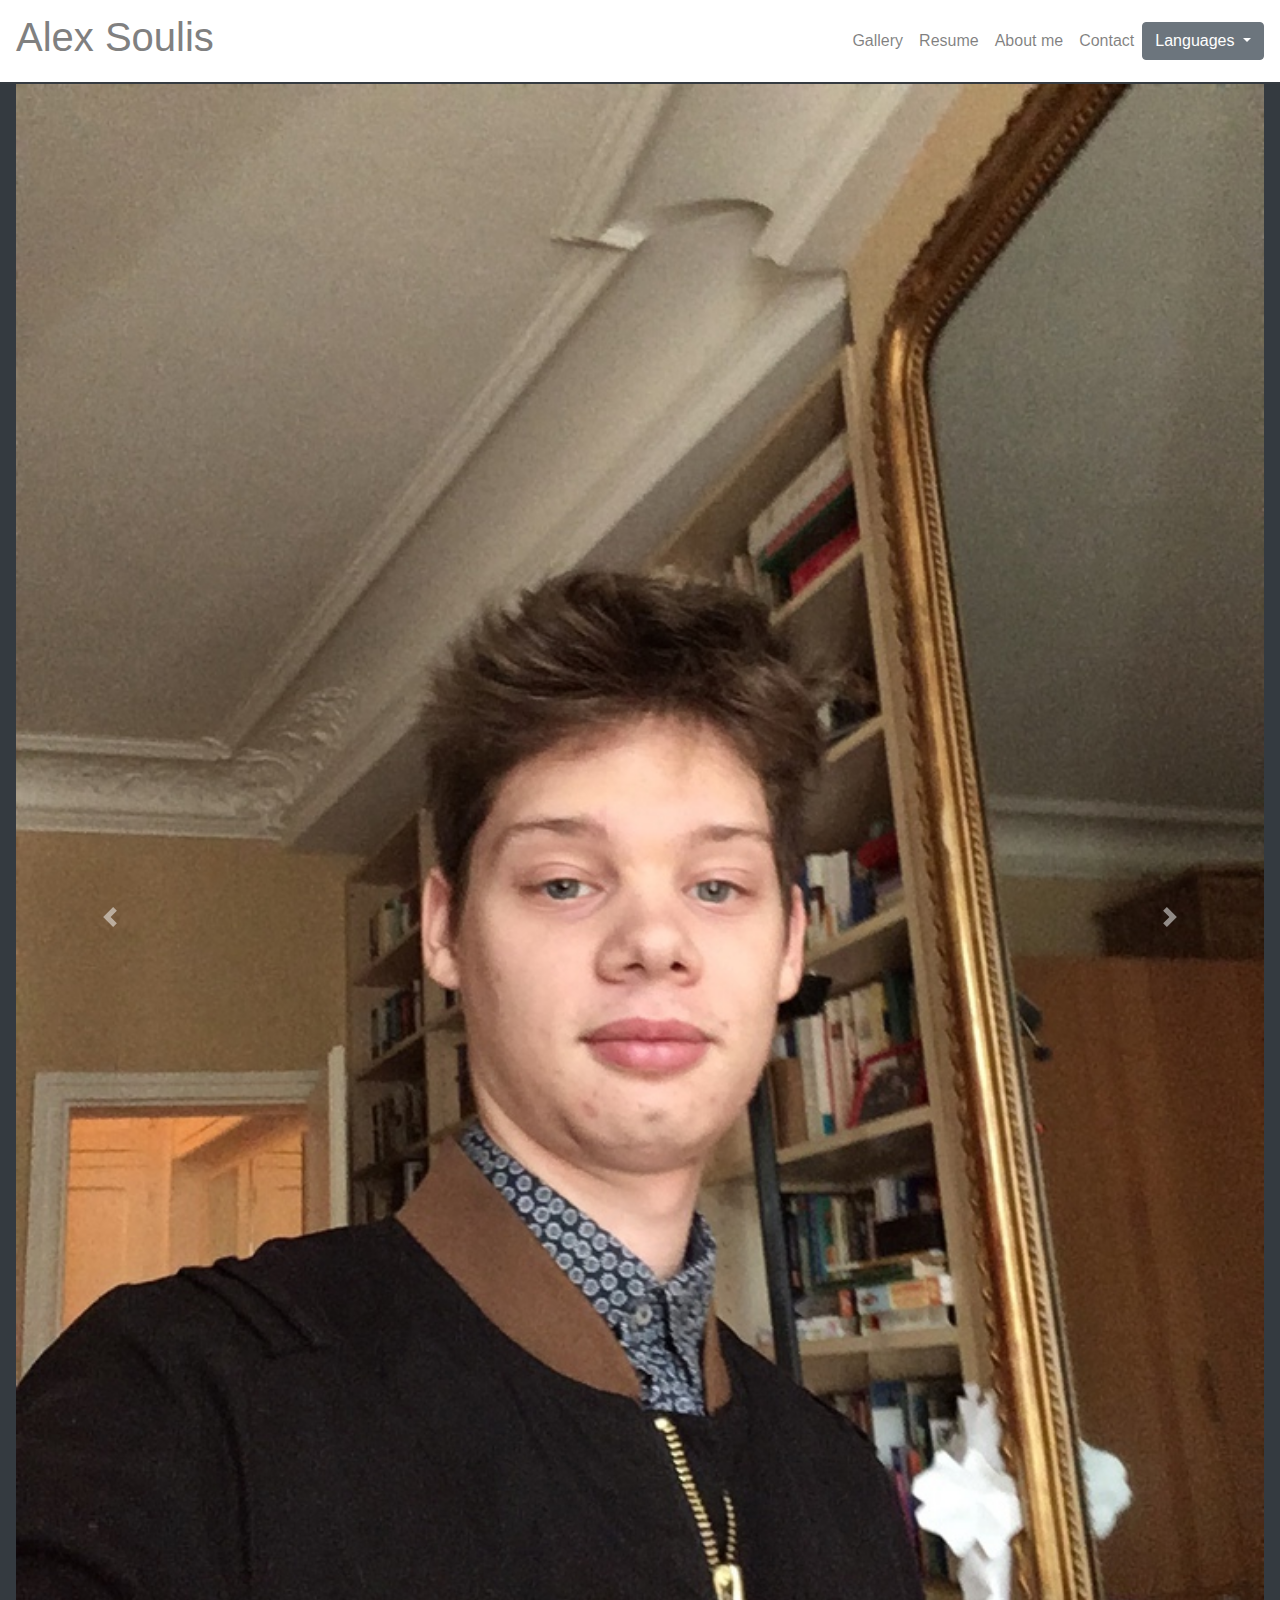
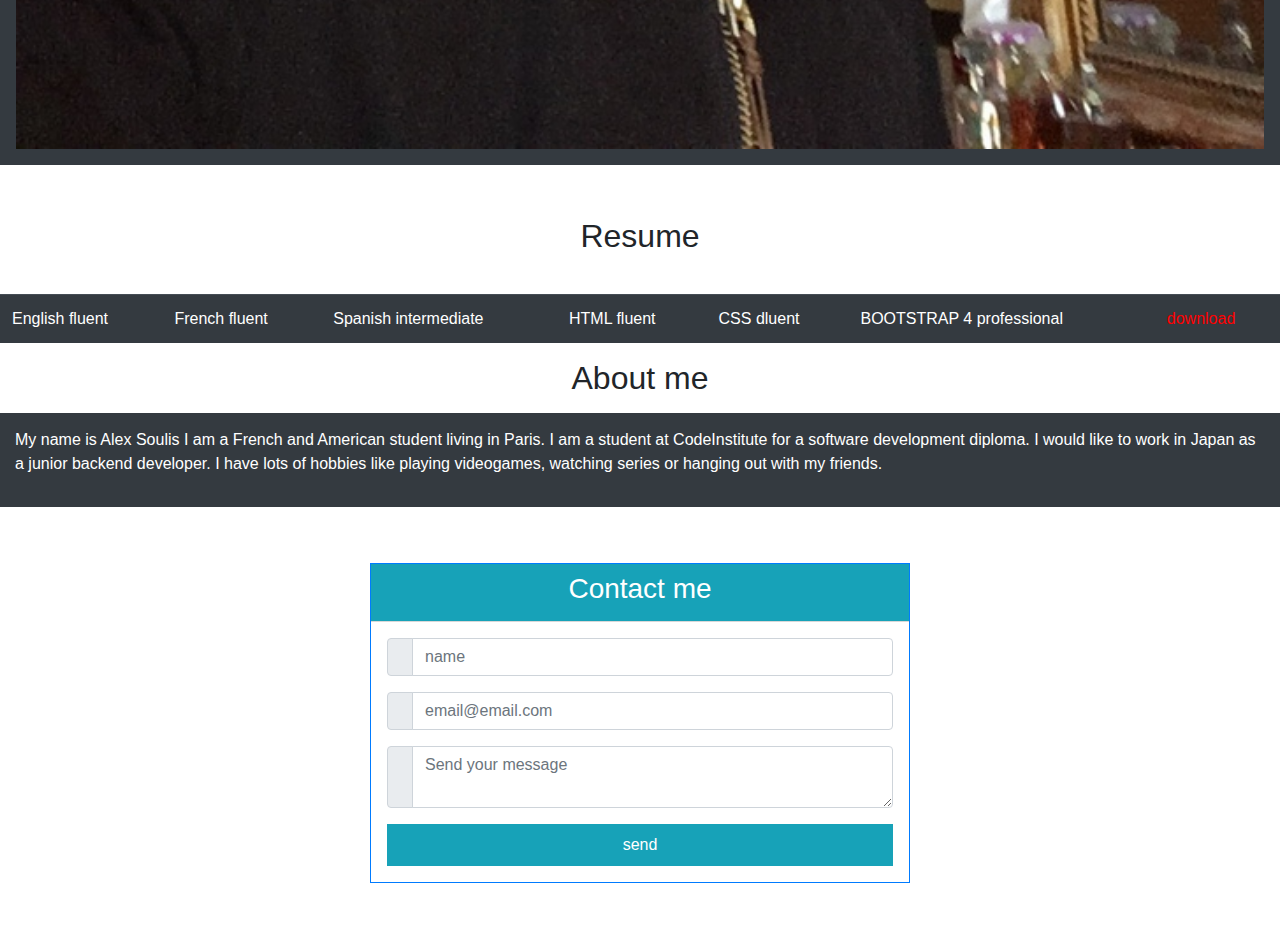
==== index.html @ 551cccaf "Add files via upload" ====
<!DOCTYPE html>
<html lang="en">
	<head>
	    <meta charset="UTF-8">
	    <meta name="viewport" content="width=device-width, initial-scale=1.0">
	    <meta http-equiv="X-UA-Compatible" content="ie=edge">
	    
	    <script src="https://code.jquery.com/jquery-2.1.3.min.js"></script>
	    <script src="https://maxcdn.bootstrapcdn.com/bootstrap/4.3.0/js/bootstrap.min.js"></script>
	    <script src="https://cdnjs.cloudflare.com/ajax/libs/popper.js/1.14.6/umd/popper.min.js"></script>
	    <script src="//maxcdn.bootstrapcdn.com/bootstrap/3.3.0/js/bootstrap.min.js"></script>
		<script src="//code.jquery.com/jquery-1.11.1.min.js"></script>
	    <link rel="stylesheet" href="https://stackpath.bootstrapcdn.com/bootstrap/4.3.1/css/bootstrap.min.css" integrity="sha384-ggOyR0iXCbMQv3Xipma34MD+dH/1fQ784/j6cY/iJTQUOhcWr7x9JvoRxT2MZw1T" crossorigin="anonymous">
	    <link rel="stylesheet" href="https://use.fontawesome.com/releases/v5.8.1/css/all.css" integrity="sha384-50oBUHEmvpQ+1lW4y57PTFmhCaXp0ML5d60M1M7uH2+nqUivzIebhndOJK28anvf" crossorigin="anonymous">
	    <link rel="stylesheet" type="text/css" href="style.css">

	    <title>Alex Soulis's Website</title>
	</head>
    <body>
    	<div class="container">
        	<nav class="navbar navbar-expand-lg navbar-light bg-white fixed-top">
            		<button class="navbar-toggler ml-auto" type="button" data-toggle="collapse" data-target="#navbarSupportedContent">
						<span class="navbar-toggler-icon my-toggler"></span>
					</button>
            	<a class="navbar-brand" href="#">
            		<h1 >Alex Soulis</h1>
            	</a>
            	<div class="collapse navbar-collapse" id="navbarSupportedContent">
               		<ul class="navbar-nav ml-auto topnav">
                  		<li class="nav-item" >
                    		<a class="nav-link" href="#gallery">
                    			Gallery
                    		</a>
                  		</li>
                  		<li class="nav-item">
                    		<a class="nav-link" href="#resume">
                    			Resume
                    		</a>
                  		</li>
                  		<li class="nav-item">
                     		<a class="nav-link" href="#aboutme">
                     			About me
                     		</a>
                  		</li>
                		<li class="nav-item">
                    		<a class="nav-link" href="#contact">
                    			Contact
                    		</a>
                  		</li>
                  	</ul>
            <div class="dropdown">
  <button class="btn btn-secondary dropdown-toggle" type="button" id="dropdownMenuButton" data-toggle="dropdown" aria-haspopup="true" aria-expanded="false">
    Languages
  </button>
  <div class="dropdown-menu" aria-labelledby="dropdownMenuButton">
    <a class="dropdown-item" href="index.html">English</a>
    <a class="dropdown-item" href="indexfr.html">French</a>
    <a class="dropdown-item" href="indexes.html">Spanish</a>
  </div>
  </div>
</nav>
</div>
<div class="p-3 mb-2 bg-dark">
<div>
	<span id="gallery"></span>
	<h2 >Gallery</h2>
	<div id="carousel" class="carousel slide" data-ride="carousel">
		<div class="carousel-inner">
	  	<div class="carousel-item active">
			<img class="d-block w-100" src="alexsou.jpg" alt="First slide">
	 	 </div>
			<div class="carousel-item">
			<img class="d-block w-100" src="computer.jpg" alt="Third slide">
			</div>
		</div>
		<a class="carousel-control-prev" href="#carousel" role="button" data-slide="prev">
			<span class="carousel-control-prev-icon" aria-hidden="true"></span>
			<span class="sr-only">Previous</span>
		</a>
		<a class="carousel-control-next" href="#carousel" role="button" data-slide="next">
			<span class="carousel-control-next-icon" aria-hidden="true"></span>
			<span class="sr-only">Next</span>
		</a>
		</div>
	</div>
	</div>
</div>
	<div>
		<span style="margin-bottom: 20px; display:block;" id="resume">&#8203;</span>
        <h2 class="center" id="resume">Resume</h2>
         <br>
         <div class="table-responsive-sm table-responsive-md">
            <table class="table table-dark">
            <tbody>
               <tr>
                  <td>English fluent</td>
                  <td>French fluent</td>
                  <td>Spanish intermediate</td>
                  <td>HTML fluent</td>
                  <td>CSS dluent</td>
                  <td>BOOTSTRAP 4 professional</td>
                  <td><a href="alexsouliscv.pdf" class="ng-button"target="_blank">download</a></td>
               </tr>
            </tbody>
         </table>
         </div>
         <h2 class="center" id="aboutme">About me</h2>
         <div class="about">
            <p>My name is Alex Soulis I am a French and American student living in Paris. I am a student at CodeInstitute for a software development diploma. I would like to work in Japan as a junior backend developer. I have lots of hobbies like playing videogames, watching series or hanging out with my friends.   </p>
         </div>
         <div class="backgroundcolor">
      <form>
         <div class="container">
         <h1 class="center" id="contact">contact</h1>
         <div class="row justify-content-center">
            <div class="col-12 col-md-8 col-lg-6 pb-5">
               <div class="card border-primary rounded-0">
                  <div class="card-header p-0">
                     <div class="bg-info text-white text-center py-2">
                        <h3><i class="fa fa-envelope"></i> Contact me</h3>
                     </div>
                  </div>
                  <div class="card-body p-3">
                     <div class="form-group">
                        <div class="input-group mb-2">
                           <div class="input-group-prepend">
                              <div class="input-group-text"><i class="fa fa-user text-info"></i></div>
                           </div>
                           <input type="text" class="form-control" id="nombre" name="name" placeholder="name" required>
                        </div>
                     </div>
                     <div class="form-group">
                        <div class="input-group mb-2">
                           <div class="input-group-prepend">
                              <div class="input-group-text"><i class="fa fa-envelope text-info"></i></div>
                           </div>
                           <input type="email" class="form-control" id="name" name="email" placeholder="email@email.com">                                            
                        </div>
                     </div>
                     <div class="form-group">
                        <div class="input-group mb-2">
                           <div class="input-group-prepend">
                              <div class="input-group-text"><i class="fa fa-comment text-info"></i></div>
                           </div>
                           <textarea class="form-control" placeholder="Send your message" required></textarea>
                        </div>
                     </div>
                     <div class="text-center">
                        <input type="submit" value="send" class="btn btn-info btn-block rounded-0 py-2">
                     </div>
                  </div>
               </div>
      </form>
   </div>
 </body>
---- style.css ----
nav {
  position: fixed;
}

a {
  color:red;
}

h1 {
  color:white;
}

h2 {
  margin: 15px 0;
}

img {
  height: 20%;
  width: 100%;
}
.center{
  text-align: center;
}

.navbar1 {
  margin-top:20%;
}

#gallery {
  margin-top:140px;
  text-align:center;
}

.about {
  background-color:rgb(52, 58, 64);
  color:white;
  padding: 15px;
}

.contenu {
  margin: 0 20%;
  width: auto;
}

.topnav a:hover {
  border-bottom: 3px solid red;
}

.navbar-brand > h1 {
  color: grey;
}

  .contenu {
    margin: 0 20px;
  }

#aboutme:target {
    padding-top: 90px;
    margin-top: -90px;
}
.contact{
  width:50%;
}
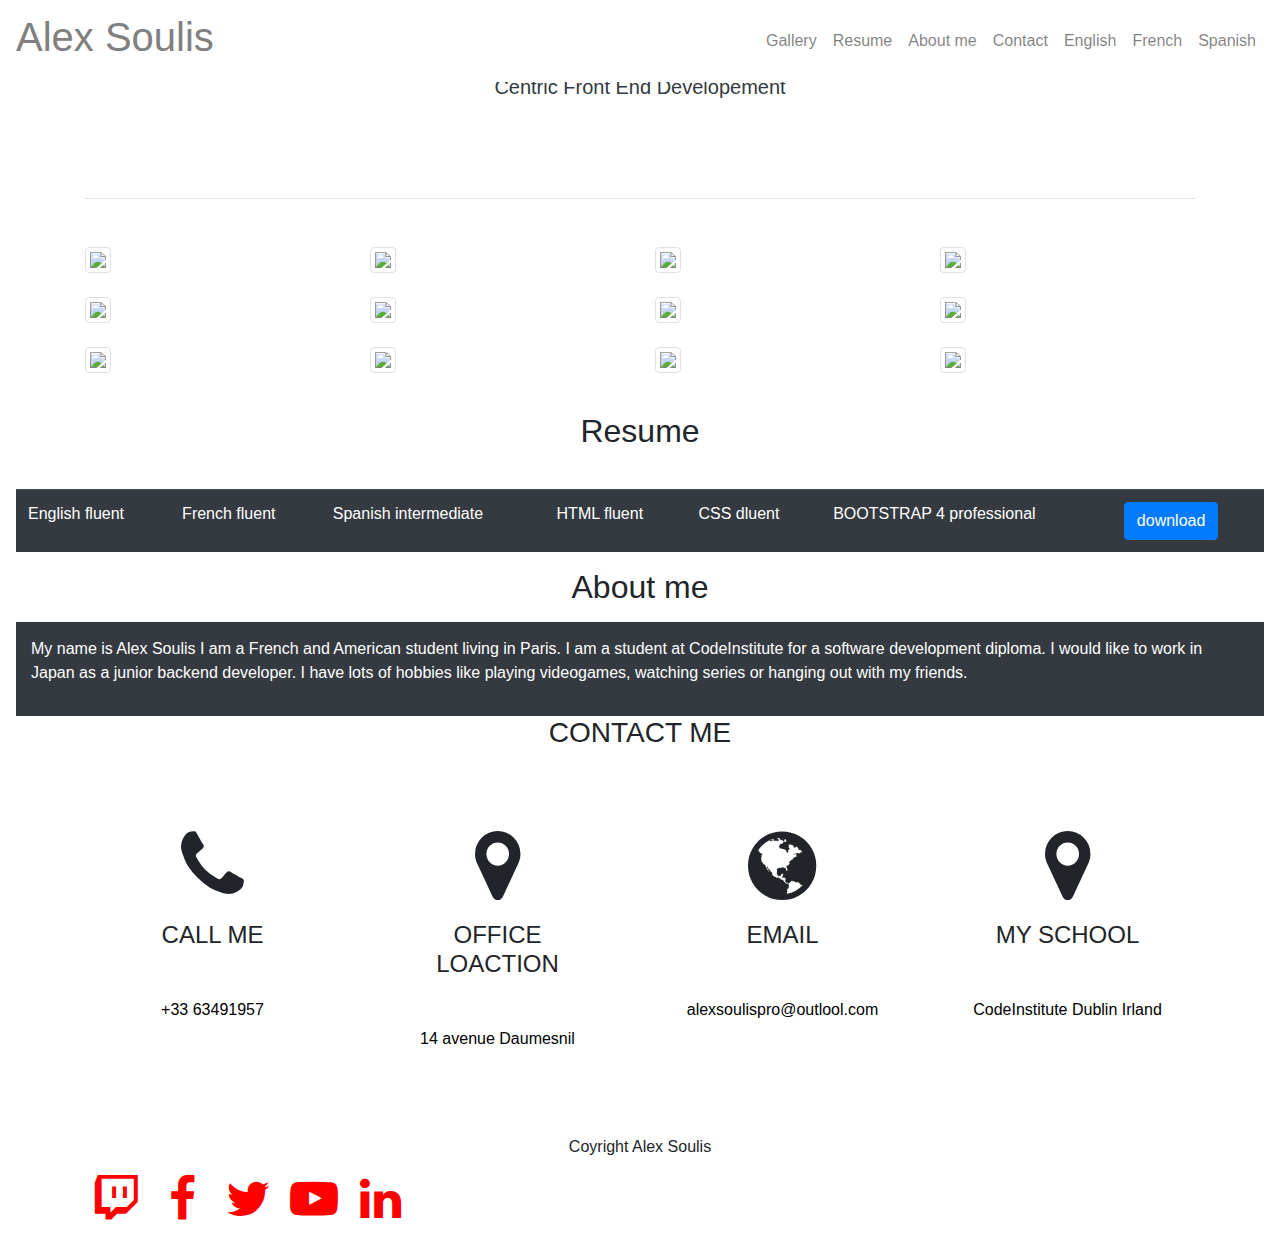
==== commit 2f225a12: "Add files via upload" ====
--- a/index.html
+++ b/index.html
@@ -4,16 +4,18 @@
 	    <meta charset="UTF-8">
 	    <meta name="viewport" content="width=device-width, initial-scale=1.0">
 	    <meta http-equiv="X-UA-Compatible" content="ie=edge">
-	    
+	     <script src="https://code.jquery.com/jquery-3.2.1.slim.min.js" integrity="sha384-KJ3o2DKtIkvYIK3UENzmM7KCkRr/rE9/Qpg6aAZGJwFDMVNA/GpGFF93hXpG5KkN" crossorigin="anonymous"></script>
+       <script src="https://cdnjs.cloudflare.com/ajax/libs/popper.js/1.11.0/umd/popper.min.js" integrity="sha384-b/U6ypiBEHpOf/4+1nzFpr53nxSS+GLCkfwBdFNTxtclqqenISfwAzpKaMNFNmj4" crossorigin="anonymous"></script>
+       <script src="https://maxcdn.bootstrapcdn.com/bootstrap/4.0.0-beta/js/bootstrap.min.js" integrity="sha384-h0AbiXch4ZDo7tp9hKZ4TsHbi047NrKGLO3SEJAg45jXxnGIfYzk4Si90RDIqNm1" crossorigin="anonymous"></script>
 	    <script src="https://code.jquery.com/jquery-2.1.3.min.js"></script>
 	    <script src="https://maxcdn.bootstrapcdn.com/bootstrap/4.3.0/js/bootstrap.min.js"></script>
 	    <script src="https://cdnjs.cloudflare.com/ajax/libs/popper.js/1.14.6/umd/popper.min.js"></script>
 	    <script src="//maxcdn.bootstrapcdn.com/bootstrap/3.3.0/js/bootstrap.min.js"></script>
-		<script src="//code.jquery.com/jquery-1.11.1.min.js"></script>
+		 <script src="//code.jquery.com/jquery-1.11.1.min.js"></script>
 	    <link rel="stylesheet" href="https://stackpath.bootstrapcdn.com/bootstrap/4.3.1/css/bootstrap.min.css" integrity="sha384-ggOyR0iXCbMQv3Xipma34MD+dH/1fQ784/j6cY/iJTQUOhcWr7x9JvoRxT2MZw1T" crossorigin="anonymous">
 	    <link rel="stylesheet" href="https://use.fontawesome.com/releases/v5.8.1/css/all.css" integrity="sha384-50oBUHEmvpQ+1lW4y57PTFmhCaXp0ML5d60M1M7uH2+nqUivzIebhndOJK28anvf" crossorigin="anonymous">
 	    <link rel="stylesheet" type="text/css" href="style.css">
-
+       <link href="//maxcdn.bootstrapcdn.com/font-awesome/4.2.0/css/font-awesome.min.css" rel="stylesheet">
 	    <title>Alex Soulis's Website</title>
 	</head>
     <body>
@@ -27,10 +29,10 @@
             	</a>
             	<div class="collapse navbar-collapse" id="navbarSupportedContent">
                		<ul class="navbar-nav ml-auto topnav">
-                  		<li class="nav-item" >
-                    		<a class="nav-link" href="#gallery">
-                    			Gallery
-                    		</a>
+                  		<li class="nav-item">
+                     		<a class="nav-link" href="#gallery">
+                     			Gallery
+                     		</a>
                   		</li>
                   		<li class="nav-item">
                     		<a class="nav-link" href="#resume">
@@ -47,46 +49,114 @@
                     			Contact
                     		</a>
                   		</li>
-                  	</ul>
-            <div class="dropdown">
-  <button class="btn btn-secondary dropdown-toggle" type="button" id="dropdownMenuButton" data-toggle="dropdown" aria-haspopup="true" aria-expanded="false">
-    Languages
-  </button>
-  <div class="dropdown-menu" aria-labelledby="dropdownMenuButton">
-    <a class="dropdown-item" href="index.html">English</a>
-    <a class="dropdown-item" href="indexfr.html">French</a>
-    <a class="dropdown-item" href="indexes.html">Spanish</a>
+                  		<li class="nav-item">
+                    		<a class="nav-link" href="index.html">
+                    			English
+                    		</a>
+                  		</li>
+                  		<li class="nav-item">
+                    		<a class="nav-link" href="indexfr.html">
+                    			French
+                    		</a>
+                  		</li>
+                  		<li class="nav-item">
+                    		<a class="nav-link" href="indexes.html">
+                    			Spanish
+                    		</a>
+                  		</li>
+               		</ul>
+                    
+   </div>
+   </nav>
+   </div>
+<div class="p-3 mb-2">
+
+	<div class="page">
+	  <div class="container h-100">
+    <div class="row h-100 align-items-center">
+      <div class="col-12 text-center">
+        <h1 class="text-dark">Alex Soulis Porfolio Website</h1>
+        <p class="lead text-dark">Centric Front End Developement </p>
+      </div>
+    </div>
   </div>
   </div>
-</nav>
+  
+  <span id="gallery"></span>
+  <div class="container">
+    
+  <h1 class="font-weight-light text-center text-lg-left mt-4 mb-0" id="#gallery">Gallery</h1>
+
+  <hr class="mt-2 mb-5">
+
+  <div class="row text-center text-lg-left">
+
+    <div class="col-lg-3 col-md-4 col-6">
+      <a href="#gallery" class="d-block mb-4 h-100">
+            <img class="img-fluid img-thumbnail" src="https://source.unsplash.com/pWkk7iiCoDM/400x300">
+          </a>
+    </div>
+    <div class="col-lg-3 col-md-4 col-6">
+      <a href="#gallery" class="d-block mb-4 h-100">
+            <img class="img-fluid img-thumbnail" src="https://source.unsplash.com/aob0ukAYfuI/400x300">
+          </a>
+    </div>
+    <div class="col-lg-3 col-md-4 col-6">
+      <a href="#gallery" class="d-block mb-4 h-100">
+            <img class="img-fluid img-thumbnail" src="https://source.unsplash.com/EUfxH-pze7s/400x300" >
+          </a>
+    </div>
+    <div class="col-lg-3 col-md-4 col-6">
+      <a href="#gallery" class="d-block mb-4 h-100">
+            <img class="img-fluid img-thumbnail" src="https://source.unsplash.com/M185_qYH8vg/400x300">
+          </a>
+    </div>
+    <div class="col-lg-3 col-md-4 col-6">
+      <a href="#gallery" class="d-block mb-4 h-100">
+            <img class="img-fluid img-thumbnail" src="https://source.unsplash.com/sesveuG_rNo/400x300" >
+          </a>
+    </div>
+    <div class="col-lg-3 col-md-4 col-6">
+      <a href="#gallery" class="d-block mb-4 h-100">
+            <img class="img-fluid img-thumbnail" src="https://source.unsplash.com/AvhMzHwiE_0/400x300" >
+          </a>
+    </div>
+    <div class="col-lg-3 col-md-4 col-6">
+      <a href="#gallery" class="d-block mb-4 h-100">
+            <img class="img-fluid img-thumbnail" src="https://source.unsplash.com/2gYsZUmockw/400x300">
+          </a>
+    </div>
+    <div class="col-lg-3 col-md-4 col-6">
+      <a href="#gallery" class="d-block mb-4 h-100">
+            <img class="img-fluid img-thumbnail" src="https://source.unsplash.com/EMSDtjVHdQ8/400x300" >
+          </a>
+    </div>
+    <div class="col-lg-3 col-md-4 col-6">
+      <a href="#gallery" class="d-block mb-4 h-100">
+            <img class="img-fluid img-thumbnail" src="https://source.unsplash.com/8mUEy0ABdNE/400x300" >
+          </a>
+    </div>
+    <div class="col-lg-3 col-md-4 col-6">
+      <a href="#gallery" class="d-block mb-4 h-100">
+            <img class="img-fluid img-thumbnail" src="https://source.unsplash.com/G9Rfc1qccH4/400x300" >
+          </a>
+    </div>
+    <div class="col-lg-3 col-md-4 col-6">
+      <a href="#gallery" class="d-block mb-4 h-100">
+            <img class="img-fluid img-thumbnail" src="https://source.unsplash.com/aJeH0KcFkuc/400x300" >
+          </a>
+    </div>
+    <div class="col-lg-3 col-md-4 col-6">
+      <a href="#gallery" class="d-block mb-4 h-100">
+            <img class="img-fluid img-thumbnail" src="https://source.unsplash.com/p2TQ-3Bh3Oo/400x300" >
+          </a>
+    </div>
+  </div>
+
 </div>
-<div class="p-3 mb-2 bg-dark">
-<div>
-	<span id="gallery"></span>
-	<h2 >Gallery</h2>
-	<div id="carousel" class="carousel slide" data-ride="carousel">
-		<div class="carousel-inner">
-	  	<div class="carousel-item active">
-			<img class="d-block w-100" src="alexsou.jpg" alt="First slide">
-	 	 </div>
-			<div class="carousel-item">
-			<img class="d-block w-100" src="computer.jpg" alt="Third slide">
-			</div>
-		</div>
-		<a class="carousel-control-prev" href="#carousel" role="button" data-slide="prev">
-			<span class="carousel-control-prev-icon" aria-hidden="true"></span>
-			<span class="sr-only">Previous</span>
-		</a>
-		<a class="carousel-control-next" href="#carousel" role="button" data-slide="next">
-			<span class="carousel-control-next-icon" aria-hidden="true"></span>
-			<span class="sr-only">Next</span>
-		</a>
-		</div>
-	</div>
-	</div>
-</div>
-	<div>
-		<span style="margin-bottom: 20px; display:block;" id="resume">&#8203;</span>
+  <div class="bc">
+ 
+  
         <h2 class="center" id="resume">Resume</h2>
          <br>
          <div class="table-responsive-sm table-responsive-md">
@@ -99,7 +169,7 @@
                   <td>HTML fluent</td>
                   <td>CSS dluent</td>
                   <td>BOOTSTRAP 4 professional</td>
-                  <td><a href="alexsouliscv.pdf" class="ng-button"target="_blank">download</a></td>
+                  <td><a class="btn btn-primary" href="alexsouliscv.pdf" role="button">download</a></td>
                </tr>
             </tbody>
          </table>
@@ -108,48 +178,67 @@
          <div class="about">
             <p>My name is Alex Soulis I am a French and American student living in Paris. I am a student at CodeInstitute for a software development diploma. I would like to work in Japan as a junior backend developer. I have lots of hobbies like playing videogames, watching series or hanging out with my friends.   </p>
          </div>
-         <div class="backgroundcolor">
-      <form>
-         <div class="container">
-         <h1 class="center" id="contact">contact</h1>
-         <div class="row justify-content-center">
-            <div class="col-12 col-md-8 col-lg-6 pb-5">
-               <div class="card border-primary rounded-0">
-                  <div class="card-header p-0">
-                     <div class="bg-info text-white text-center py-2">
-                        <h3><i class="fa fa-envelope"></i> Contact me</h3>
-                     </div>
-                  </div>
-                  <div class="card-body p-3">
-                     <div class="form-group">
-                        <div class="input-group mb-2">
-                           <div class="input-group-prepend">
-                              <div class="input-group-text"><i class="fa fa-user text-info"></i></div>
-                           </div>
-                           <input type="text" class="form-control" id="nombre" name="name" placeholder="name" required>
-                        </div>
-                     </div>
-                     <div class="form-group">
-                        <div class="input-group mb-2">
-                           <div class="input-group-prepend">
-                              <div class="input-group-text"><i class="fa fa-envelope text-info"></i></div>
-                           </div>
-                           <input type="email" class="form-control" id="name" name="email" placeholder="email@email.com">                                            
-                        </div>
-                     </div>
-                     <div class="form-group">
-                        <div class="input-group mb-2">
-                           <div class="input-group-prepend">
-                              <div class="input-group-text"><i class="fa fa-comment text-info"></i></div>
-                           </div>
-                           <textarea class="form-control" placeholder="Send your message" required></textarea>
-                        </div>
-                     </div>
-                     <div class="text-center">
-                        <input type="submit" value="send" class="btn btn-info btn-block rounded-0 py-2">
-                     </div>
-                  </div>
-               </div>
-      </form>
+         
+          <section id="contact">
+       <div class="container">
+           <h3 class="text-center text-uppercase">contact me</h3>
+           <div class="row">
+             <div class="col-sm-12 col-md-6 col-lg-3 my-5">
+               <div class="card border-0">
+                  <div class="card-body text-center">
+                    <i class="fa fa-phone fa-5x mb-3" aria-hidden="true"></i>
+                    <h4 class="text-uppercase mb-5">call me</h4>
+                    <p style="color:black;">+33 63491957</p>
+                  </div>
+                </div>
+             </div>
+             <div class="col-sm-12 col-md-6 col-lg-3 my-5">
+               <div class="card border-0">
+                  <div class="card-body text-center">
+                    <i class="fa fa-map-marker fa-5x mb-3" aria-hidden="true"></i>
+                    <h4 class="text-uppercase mb-5">office loaction</h4>
+                   <address style="color:black;">14 avenue Daumesnil</address>
+                  </div>
+                </div>
+             </div>
+             <div class="col-sm-12 col-md-6 col-lg-3 my-5">
+               <div class="card border-0">
+                  <div class="card-body text-center">
+                    <i class="fa fa-globe fa-5x mb-3" aria-hidden="true"></i>
+                    <h4 class="text-uppercase mb-5">email</h4>
+                    <p style="color:black;">alexsoulispro@outlool.com</p>
+                  </div>
+                </div>
+             </div>
+             <div class="col-sm-12 col-md-6 col-lg-3 my-5">
+               <div class="card border-0">
+                  <div class="card-body text-center">
+                    <i class="fa fa-map-marker fa-5x mb-3" aria-hidden="true"></i>
+                    <h4 class="text-uppercase mb-5">MY School</h4>
+                   <address style="color:black;">CodeInstitute Dublin Irland</address>
+                  </div>
+                </div>
+             </div>
+           </div>
+       </div>
+    </section>
+         
+         
+         
+         
+
+   <div class="footer">
+      <div class="container">
+              <p style="text-align:center">Coyright Alex Soulis</p>
+              <a href='www.facebook.com'><i class="fa fa-twitch fa-3x fa-fw"></i></a>
+              <a href='www.facebook.com'><i class="fa fa-facebook fa-3x fa-fw"></i></a>
+              <a href='www.twitter.com'><i class="fa fa-twitter fa-3x fa-fw"></i></a>
+              <a href='www.youtube.com'><i class="fa fa-youtube-play fa-3x fa-fw"></i></a>
+              <a href='www.linkdin.com'><i class="fa fa-linkedin fa-3x fa-fw"></i></a>
+            
+      </div>
+   
+   
+   
    </div>
  </body>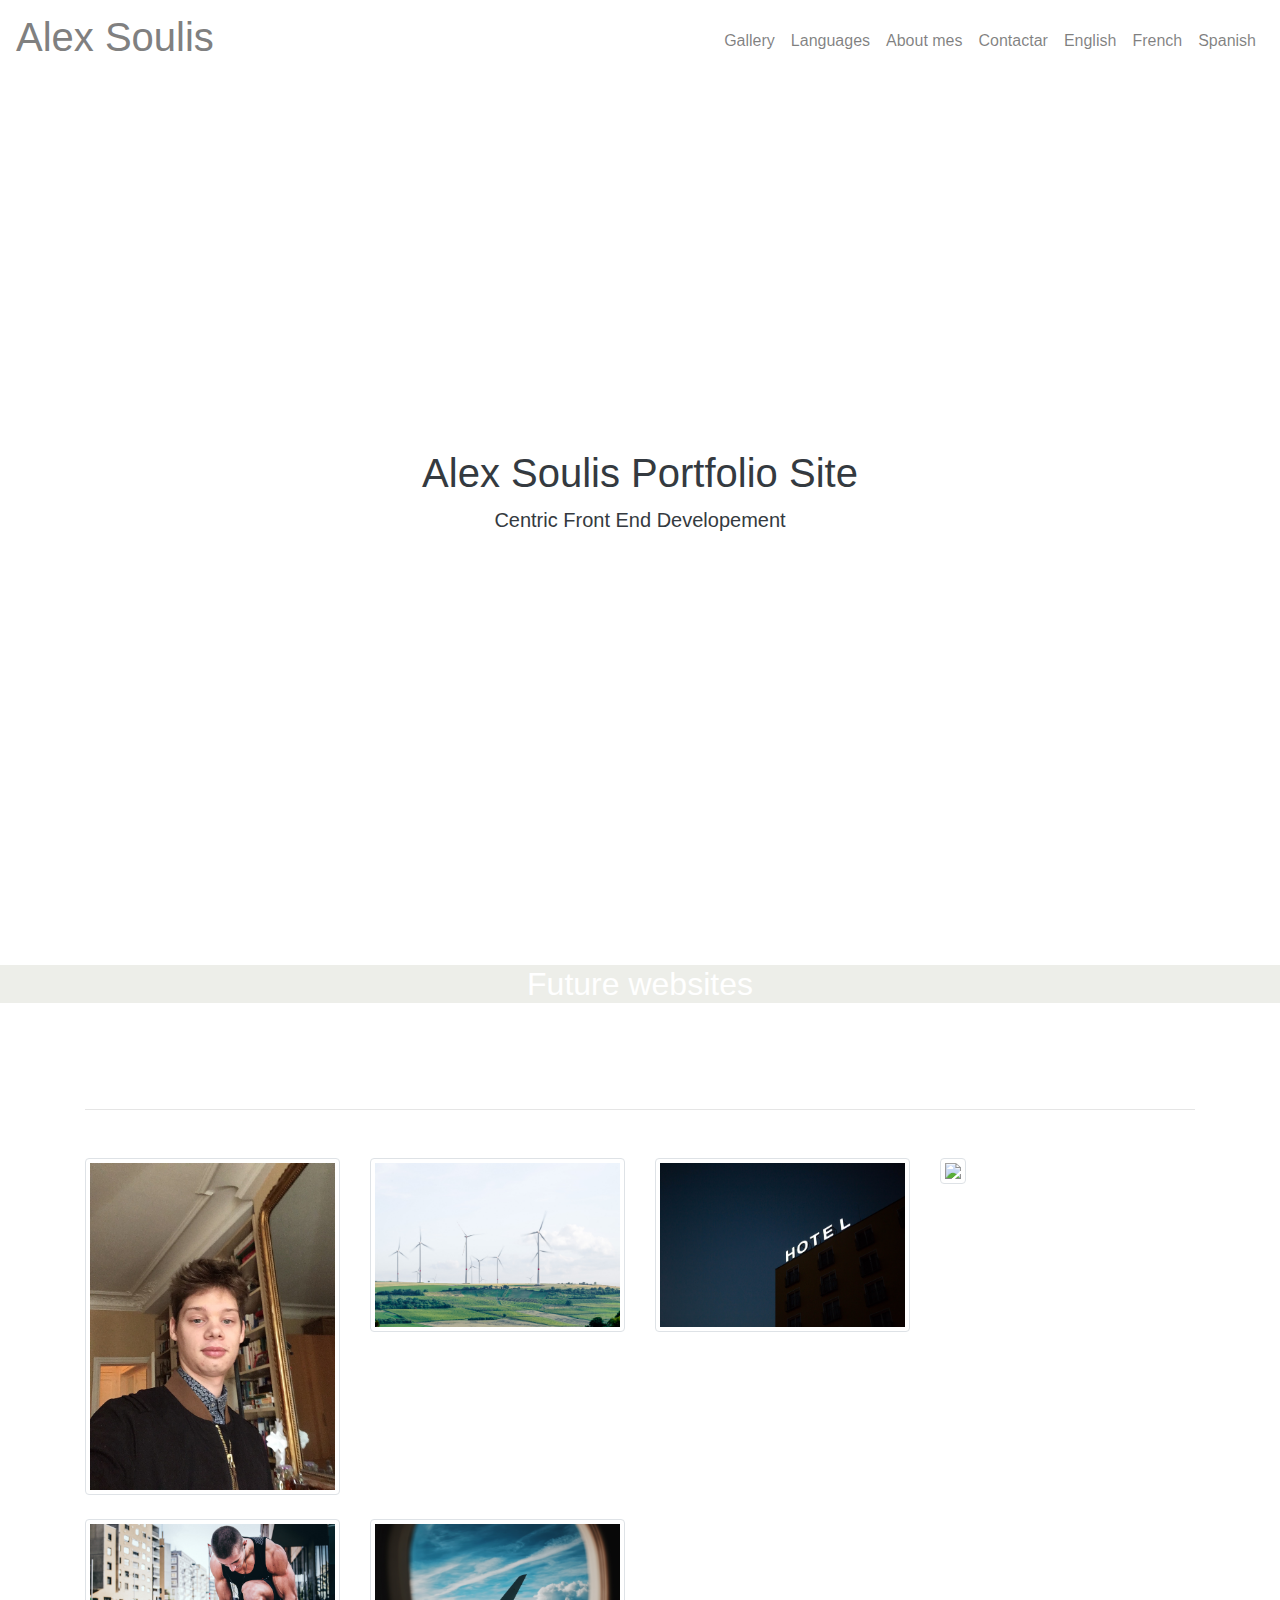
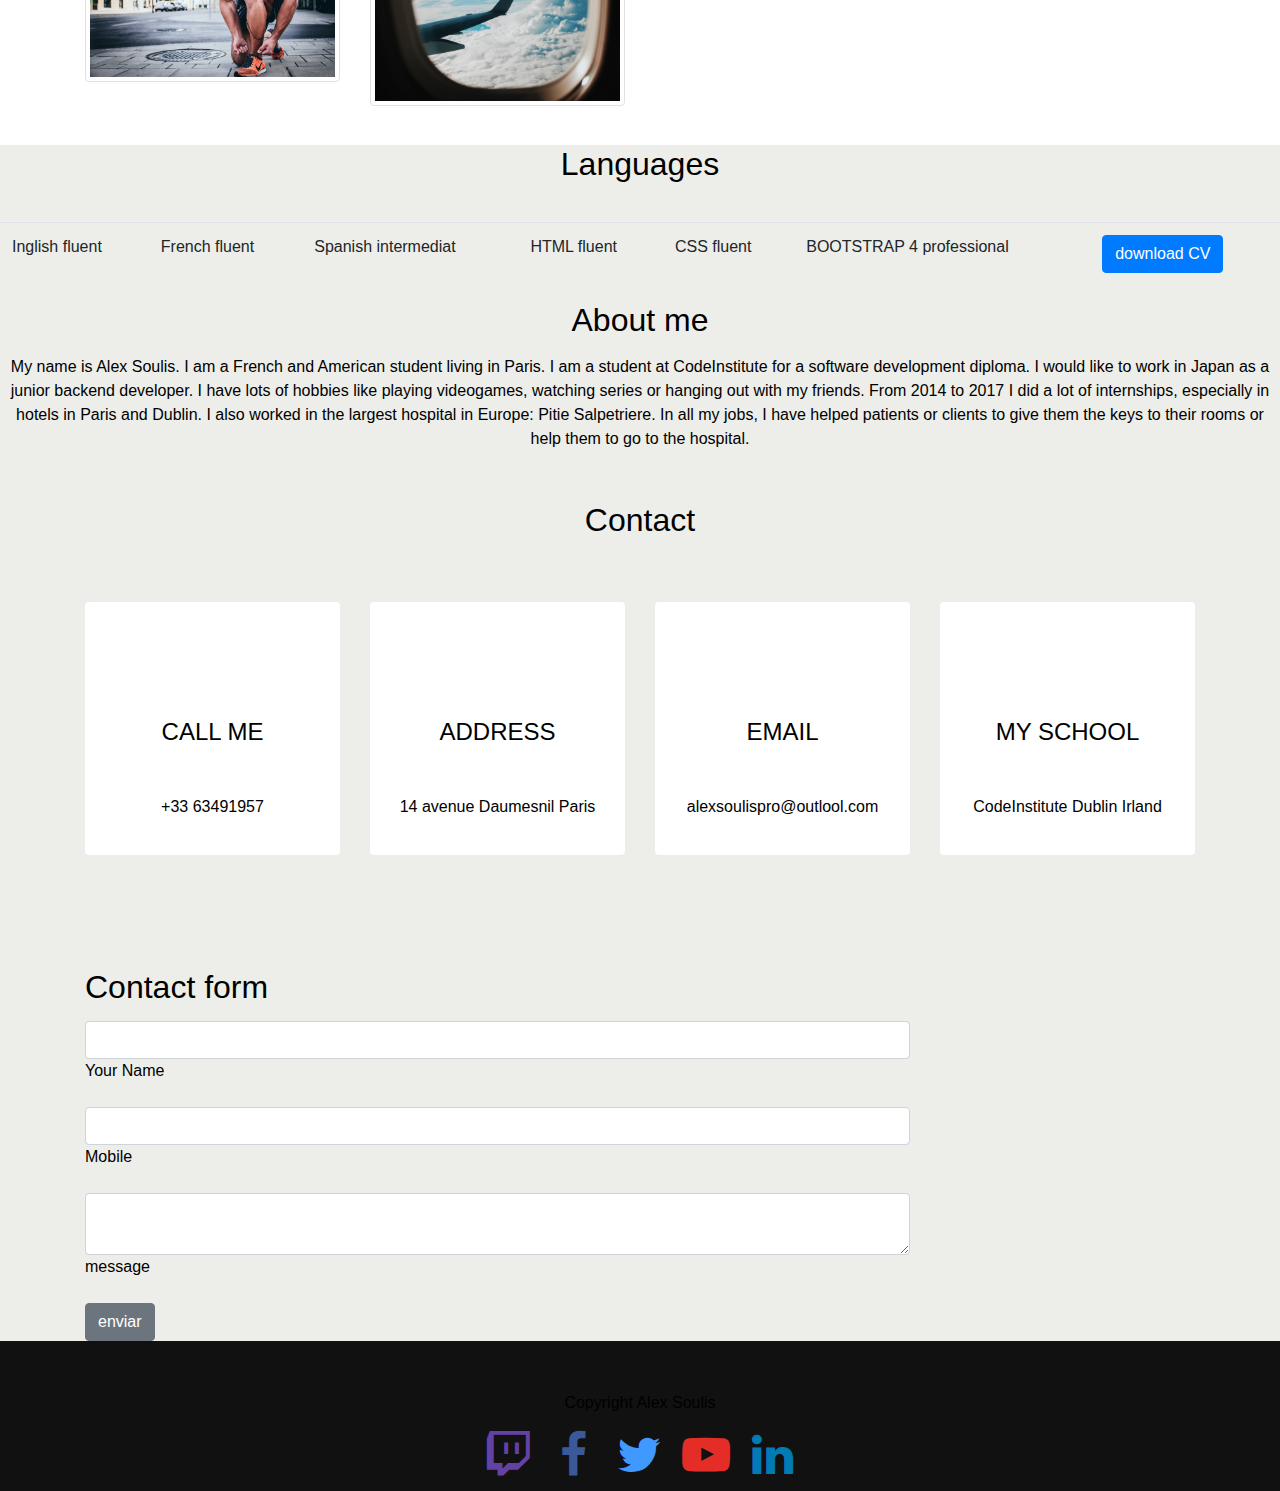
==== commit dfe27154: "commit" ====
--- a/index.html
+++ b/index.html
@@ -1,17 +1,12 @@
 <!DOCTYPE html>
-<html lang="en">
-	<head>
+<html lang="es">
 	    <meta charset="UTF-8">
 	    <meta name="viewport" content="width=device-width, initial-scale=1.0">
 	    <meta http-equiv="X-UA-Compatible" content="ie=edge">
 	     <script src="https://code.jquery.com/jquery-3.2.1.slim.min.js" integrity="sha384-KJ3o2DKtIkvYIK3UENzmM7KCkRr/rE9/Qpg6aAZGJwFDMVNA/GpGFF93hXpG5KkN" crossorigin="anonymous"></script>
-       <script src="https://cdnjs.cloudflare.com/ajax/libs/popper.js/1.11.0/umd/popper.min.js" integrity="sha384-b/U6ypiBEHpOf/4+1nzFpr53nxSS+GLCkfwBdFNTxtclqqenISfwAzpKaMNFNmj4" crossorigin="anonymous"></script>
-       <script src="https://maxcdn.bootstrapcdn.com/bootstrap/4.0.0-beta/js/bootstrap.min.js" integrity="sha384-h0AbiXch4ZDo7tp9hKZ4TsHbi047NrKGLO3SEJAg45jXxnGIfYzk4Si90RDIqNm1" crossorigin="anonymous"></script>
-	    <script src="https://code.jquery.com/jquery-2.1.3.min.js"></script>
+           <script src="https://maxcdn.bootstrapcdn.com/bootstrap/4.0.0-beta/js/bootstrap.min.js" integrity="sha384-h0AbiXch4ZDo7tp9hKZ4TsHbi047NrKGLO3SEJAg45jXxnGIfYzk4Si90RDIqNm1" crossorigin="anonymous"></script>
 	    <script src="https://maxcdn.bootstrapcdn.com/bootstrap/4.3.0/js/bootstrap.min.js"></script>
-	    <script src="https://cdnjs.cloudflare.com/ajax/libs/popper.js/1.14.6/umd/popper.min.js"></script>
 	    <script src="//maxcdn.bootstrapcdn.com/bootstrap/3.3.0/js/bootstrap.min.js"></script>
-		 <script src="//code.jquery.com/jquery-1.11.1.min.js"></script>
 	    <link rel="stylesheet" href="https://stackpath.bootstrapcdn.com/bootstrap/4.3.1/css/bootstrap.min.css" integrity="sha384-ggOyR0iXCbMQv3Xipma34MD+dH/1fQ784/j6cY/iJTQUOhcWr7x9JvoRxT2MZw1T" crossorigin="anonymous">
 	    <link rel="stylesheet" href="https://use.fontawesome.com/releases/v5.8.1/css/all.css" integrity="sha384-50oBUHEmvpQ+1lW4y57PTFmhCaXp0ML5d60M1M7uH2+nqUivzIebhndOJK28anvf" crossorigin="anonymous">
 	    <link rel="stylesheet" type="text/css" href="style.css">
@@ -29,27 +24,27 @@
             	</a>
             	<div class="collapse navbar-collapse" id="navbarSupportedContent">
                		<ul class="navbar-nav ml-auto topnav">
-                  		<li class="nav-item">
-                     		<a class="nav-link" href="#gallery">
-                     			Gallery
+                  		<li class="nav-item" >
+                    		<a class="nav-link" href="#gallery">
+                    			Gallery
+                    		</a>
+                  		</li>
+                  		<li class="nav-item">
+                    		<a class="nav-link" href="#resume">
+                    			Languages
+                    		</a>
+                  		</li>
+                  		<li class="nav-item">
+                     		<a class="nav-link" href="#aboutme">
+                     			About mes
                      		</a>
                   		</li>
                   		<li class="nav-item">
-                    		<a class="nav-link" href="#resume">
-                    			Resume
-                    		</a>
-                  		</li>
-                  		<li class="nav-item">
-                     		<a class="nav-link" href="#aboutme">
-                     			About me
+                     		<a class="nav-link" href="#contact">
+                     			Contactar
                      		</a>
                   		</li>
                 		<li class="nav-item">
-                    		<a class="nav-link" href="#contact">
-                    			Contact
-                    		</a>
-                  		</li>
-                  		<li class="nav-item">
                     		<a class="nav-link" href="index.html">
                     			English
                     		</a>
@@ -64,130 +59,97 @@
                     			Spanish
                     		</a>
                   		</li>
+                  		
                		</ul>
-                    
-   </div>
-   </nav>
-   </div>
-<div class="p-3 mb-2">
-
-	<div class="page">
+               
+</div>
+</nav>
+</div>
+<div>
+   <div class="page">
 	  <div class="container h-100">
     <div class="row h-100 align-items-center">
       <div class="col-12 text-center">
-        <h1 class="text-dark">Alex Soulis Porfolio Website</h1>
+        <h1 class="text-dark">Alex Soulis Portfolio Site</h1>
         <p class="lead text-dark">Centric Front End Developement </p>
       </div>
     </div>
   </div>
   </div>
-  
+  <h2 class="colorblack">Future websites</h2>
   <span id="gallery"></span>
   <div class="container">
+
+  <h1 class="font-weight-light text-center text-lg-left mt-4 mb-0">Gallery</h1>
+
+  <hr class="mt-2 mb-5">
+
+  <div class="row text-center text-lg-left">
+
+    <div class="col-lg-3 col-md-4 col-6">
+      <a href="#gallery" class="d-block mb-4 h-100">
+            <img class="img-fluid img-thumbnail" src="alexsou.jpg">
+          </a>
+    </div>
+    <div class="col-lg-3 col-md-4 col-6">
+      <a href="#gallery" class="d-block mb-4 h-100">
+            <img class="img-fluid img-thumbnail" src="ecology.jpg">
+          </a>
+    </div>
+    <div class="col-lg-3 col-md-4 col-6">
+      <a href="#gallery" class="d-block mb-4 h-100">
+            <img class="img-fluid img-thumbnail" src="hotel.jpg" >
+          </a>
+    </div>
+    <div class="col-lg-3 col-md-4 col-6">
+      <a href="#gallery" class="d-block mb-4 h-100">
+            <img class="img-fluid img-thumbnail" src="rusme.jpg">
+          </a>
+    </div>
+    <div class="col-lg-3 col-md-4 col-6">
+      <a href="#gallery" class="d-block mb-4 h-100">
+            <img class="img-fluid img-thumbnail" src="sport.jpg" >
+          </a>
+    </div>
+    <div class="col-lg-3 col-md-4 col-6">
+      <a href="#gallery" class="d-block mb-4 h-100">
+            <img class="img-fluid img-thumbnail" src="trip.jpg" >
+          </a>
     
-  <h1 class="font-weight-light text-center text-lg-left mt-4 mb-0" id="#gallery">Gallery</h1>
-
-  <hr class="mt-2 mb-5">
-
-  <div class="row text-center text-lg-left">
-
-    <div class="col-lg-3 col-md-4 col-6">
-      <a href="#gallery" class="d-block mb-4 h-100">
-            <img class="img-fluid img-thumbnail" src="https://source.unsplash.com/pWkk7iiCoDM/400x300">
-          </a>
-    </div>
-    <div class="col-lg-3 col-md-4 col-6">
-      <a href="#gallery" class="d-block mb-4 h-100">
-            <img class="img-fluid img-thumbnail" src="https://source.unsplash.com/aob0ukAYfuI/400x300">
-          </a>
-    </div>
-    <div class="col-lg-3 col-md-4 col-6">
-      <a href="#gallery" class="d-block mb-4 h-100">
-            <img class="img-fluid img-thumbnail" src="https://source.unsplash.com/EUfxH-pze7s/400x300" >
-          </a>
-    </div>
-    <div class="col-lg-3 col-md-4 col-6">
-      <a href="#gallery" class="d-block mb-4 h-100">
-            <img class="img-fluid img-thumbnail" src="https://source.unsplash.com/M185_qYH8vg/400x300">
-          </a>
-    </div>
-    <div class="col-lg-3 col-md-4 col-6">
-      <a href="#gallery" class="d-block mb-4 h-100">
-            <img class="img-fluid img-thumbnail" src="https://source.unsplash.com/sesveuG_rNo/400x300" >
-          </a>
-    </div>
-    <div class="col-lg-3 col-md-4 col-6">
-      <a href="#gallery" class="d-block mb-4 h-100">
-            <img class="img-fluid img-thumbnail" src="https://source.unsplash.com/AvhMzHwiE_0/400x300" >
-          </a>
-    </div>
-    <div class="col-lg-3 col-md-4 col-6">
-      <a href="#gallery" class="d-block mb-4 h-100">
-            <img class="img-fluid img-thumbnail" src="https://source.unsplash.com/2gYsZUmockw/400x300">
-          </a>
-    </div>
-    <div class="col-lg-3 col-md-4 col-6">
-      <a href="#gallery" class="d-block mb-4 h-100">
-            <img class="img-fluid img-thumbnail" src="https://source.unsplash.com/EMSDtjVHdQ8/400x300" >
-          </a>
-    </div>
-    <div class="col-lg-3 col-md-4 col-6">
-      <a href="#gallery" class="d-block mb-4 h-100">
-            <img class="img-fluid img-thumbnail" src="https://source.unsplash.com/8mUEy0ABdNE/400x300" >
-          </a>
-    </div>
-    <div class="col-lg-3 col-md-4 col-6">
-      <a href="#gallery" class="d-block mb-4 h-100">
-            <img class="img-fluid img-thumbnail" src="https://source.unsplash.com/G9Rfc1qccH4/400x300" >
-          </a>
-    </div>
-    <div class="col-lg-3 col-md-4 col-6">
-      <a href="#gallery" class="d-block mb-4 h-100">
-            <img class="img-fluid img-thumbnail" src="https://source.unsplash.com/aJeH0KcFkuc/400x300" >
-          </a>
-    </div>
-    <div class="col-lg-3 col-md-4 col-6">
-      <a href="#gallery" class="d-block mb-4 h-100">
-            <img class="img-fluid img-thumbnail" src="https://source.unsplash.com/p2TQ-3Bh3Oo/400x300" >
-          </a>
-    </div>
-  </div>
-
-</div>
-  <div class="bc">
- 
-  
-        <h2 class="center" id="resume">Resume</h2>
+  </div>
+  </div>
+
+</div>
+  	<div class="bc">
+		<h2 class="center" id="resume">Languages</h2>
          <br>
          <div class="table-responsive-sm table-responsive-md">
-            <table class="table table-dark">
+         <table class="table bccolor">
             <tbody>
                <tr>
-                  <td>English fluent</td>
+                  <td scope="row">Inglish fluent</td>
                   <td>French fluent</td>
-                  <td>Spanish intermediate</td>
+                  <td>Spanish intermediat</td>
                   <td>HTML fluent</td>
-                  <td>CSS dluent</td>
+                  <td>CSS fluent</td>
                   <td>BOOTSTRAP 4 professional</td>
-                  <td><a class="btn btn-primary" href="alexsouliscv.pdf" role="button">download</a></td>
+                  <td><a class="btn btn-primary" href="alexsouliscv.pdf" role="button" target="_blank">download CV</a></td>
                </tr>
             </tbody>
          </table>
          </div>
          <h2 class="center" id="aboutme">About me</h2>
          <div class="about">
-            <p>My name is Alex Soulis I am a French and American student living in Paris. I am a student at CodeInstitute for a software development diploma. I would like to work in Japan as a junior backend developer. I have lots of hobbies like playing videogames, watching series or hanging out with my friends.   </p>
-         </div>
-         
-          <section id="contact">
+<p style="text-align:center">My name is Alex Soulis. I am a French and American student living in Paris. I am a student at CodeInstitute for a software development diploma. I would like to work in Japan as a junior backend developer. I have lots of hobbies like playing videogames, watching series or hanging out with my friends. From 2014 to 2017 I did a lot of internships, especially in hotels in Paris and Dublin. I also worked in the largest hospital in Europe: Pitie Salpetriere. In all my jobs, I have helped patients or clients to give them the keys to their rooms or help them to go to the hospital. </p></div>
+      <section id="contact">
        <div class="container">
-           <h3 class="text-center text-uppercase">contact me</h3>
+           <h2 style="text-align:center">Contact</h2>
            <div class="row">
              <div class="col-sm-12 col-md-6 col-lg-3 my-5">
                <div class="card border-0">
                   <div class="card-body text-center">
                     <i class="fa fa-phone fa-5x mb-3" aria-hidden="true"></i>
-                    <h4 class="text-uppercase mb-5">call me</h4>
+                    <h4 class="text-uppercase mb-5">Call me</h4>
                     <p style="color:black;">+33 63491957</p>
                   </div>
                 </div>
@@ -196,8 +158,8 @@
                <div class="card border-0">
                   <div class="card-body text-center">
                     <i class="fa fa-map-marker fa-5x mb-3" aria-hidden="true"></i>
-                    <h4 class="text-uppercase mb-5">office loaction</h4>
-                   <address style="color:black;">14 avenue Daumesnil</address>
+                    <h4 class="text-uppercase mb-5">address</h4>
+                   <address style="color:black;">14 avenue Daumesnil Paris</address>
                   </div>
                 </div>
              </div>
@@ -214,7 +176,7 @@
                <div class="card border-0">
                   <div class="card-body text-center">
                     <i class="fa fa-map-marker fa-5x mb-3" aria-hidden="true"></i>
-                    <h4 class="text-uppercase mb-5">MY School</h4>
+                    <h4 class="text-uppercase mb-5">My school</h4>
                    <address style="color:black;">CodeInstitute Dublin Irland</address>
                   </div>
                 </div>
@@ -222,23 +184,41 @@
            </div>
        </div>
     </section>
-         
-         
-         
-         
-
+        
+             <div class="container">
+    <div class="row">
+		<form role="form" class="col-md-9 go-right">
+			<h2>Contact form</h2>
+			<div class="form-group">
+			<input id="name" name="name" type="text" class="form-control" necesario>
+			<label for="name">Your Name</label>
+		</div>
+		<div class="form-group">
+			<input id="phone" name="phone" type="tel" class="form-control" necesario>
+			<label for="phone">Mobile</label>
+		</div>
+		<div class="form-group">
+			<textarea id="message" name="phone" class="form-control" necesario></textarea>
+			<label for="message">message</label>
+		</div>
+		<button type="button" class="btn btn-secondary">enviar</button>
+		</form>
+	</div>
+</div>
+      </div>
+  
+   
    <div class="footer">
       <div class="container">
-              <p style="text-align:center">Coyright Alex Soulis</p>
-              <a href='www.facebook.com'><i class="fa fa-twitch fa-3x fa-fw"></i></a>
-              <a href='www.facebook.com'><i class="fa fa-facebook fa-3x fa-fw"></i></a>
-              <a href='www.twitter.com'><i class="fa fa-twitter fa-3x fa-fw"></i></a>
-              <a href='www.youtube.com'><i class="fa fa-youtube-play fa-3x fa-fw"></i></a>
-              <a href='www.linkdin.com'><i class="fa fa-linkedin fa-3x fa-fw"></i></a>
+              <p style="text-align:center">Copyright Alex Soulis</p>
+              <a href='http://www.twitch.tv'target="_blank"><i class="fa fa-twitch fa-3x fa-fw"></i></a>
+              <a href='http://www.facebook.com'target="_blank"><i class="fa fa-facebook fa-3x fa-fw"></i></a>
+              <a href='http://www.twitter.com'target="_blank"><i class="fa fa-twitter fa-3x fa-fw"></i></a>
+              <a href='http://www.youtube.com'target="_blank"><i class="fa fa-youtube-play fa-3x fa-fw"></i></a>
+              <a href='http://www.linkdin.com'target="_blank"><i class="fa fa-linkedin fa-3x fa-fw"></i></a>
             
       </div>
-   
-   
-   
-   </div>
- </body>+      </div>
+      </div>
+    </body>
+</html>--- a/style.css
+++ b/style.css
@@ -1,8 +1,21 @@
 
+html {
+  position: relative;
+  min-height: 100%;
+}
+
+body {
+  margin-bottom: 150px;
+}
 nav {
   position: fixed;
 }
-
+p{
+  color:black;
+}
+form{
+  color:black;
+}
 a {
   color:red;
 }
@@ -13,6 +26,10 @@
 
 h2 {
   margin: 15px 0;
+  color:black;
+}
+h4{
+  color:black;
 }
 
 img {
@@ -27,15 +44,10 @@
   margin-top:20%;
 }
 
-#gallery {
-  margin-top:140px;
-  text-align:center;
-}
 
 .about {
-  background-color:rgb(52, 58, 64);
+  background-color:#EDEEE9;
   color:white;
-  padding: 15px;
 }
 
 .contenu {
@@ -62,3 +74,60 @@
 .contact{
   width:50%;
 }
+.page{
+  height: 100vh;
+  min-height: 500px;
+  background-image: url('https://source.unsplash.com/BtbjCFUvBXs/1920x1080');
+  background-size: cover;
+  background-position: center;
+  background-repeat: no-repeat;
+}
+
+
+
+
+.footer {
+  position: absolute;
+  bottom: 0;
+  width: 100%;
+  height: 150px;
+  background-color: #111;
+  text-align: center;
+}
+
+.container{
+  margin-top: 50px;
+  color: #fff;
+  width: 100%;
+}
+
+.fa-twitter {
+    color: #4099FF;
+}
+
+.fa-facebook {
+    color: #3B5998;
+}
+
+.fa-youtube-play {
+    color: #e52d27;
+}
+
+.fa-twitch {
+    color: #6441A5;
+}
+
+.fa-linkedin {
+    color: #007bb6;
+}
+.bc{
+  background-color:#EDEEE9; 
+}
+.colorblack{
+  background-color:#EDEEE9;
+  color:white;
+  text-align: center;
+}
+.bccolor{
+  background-color: #EDEEE9;
+}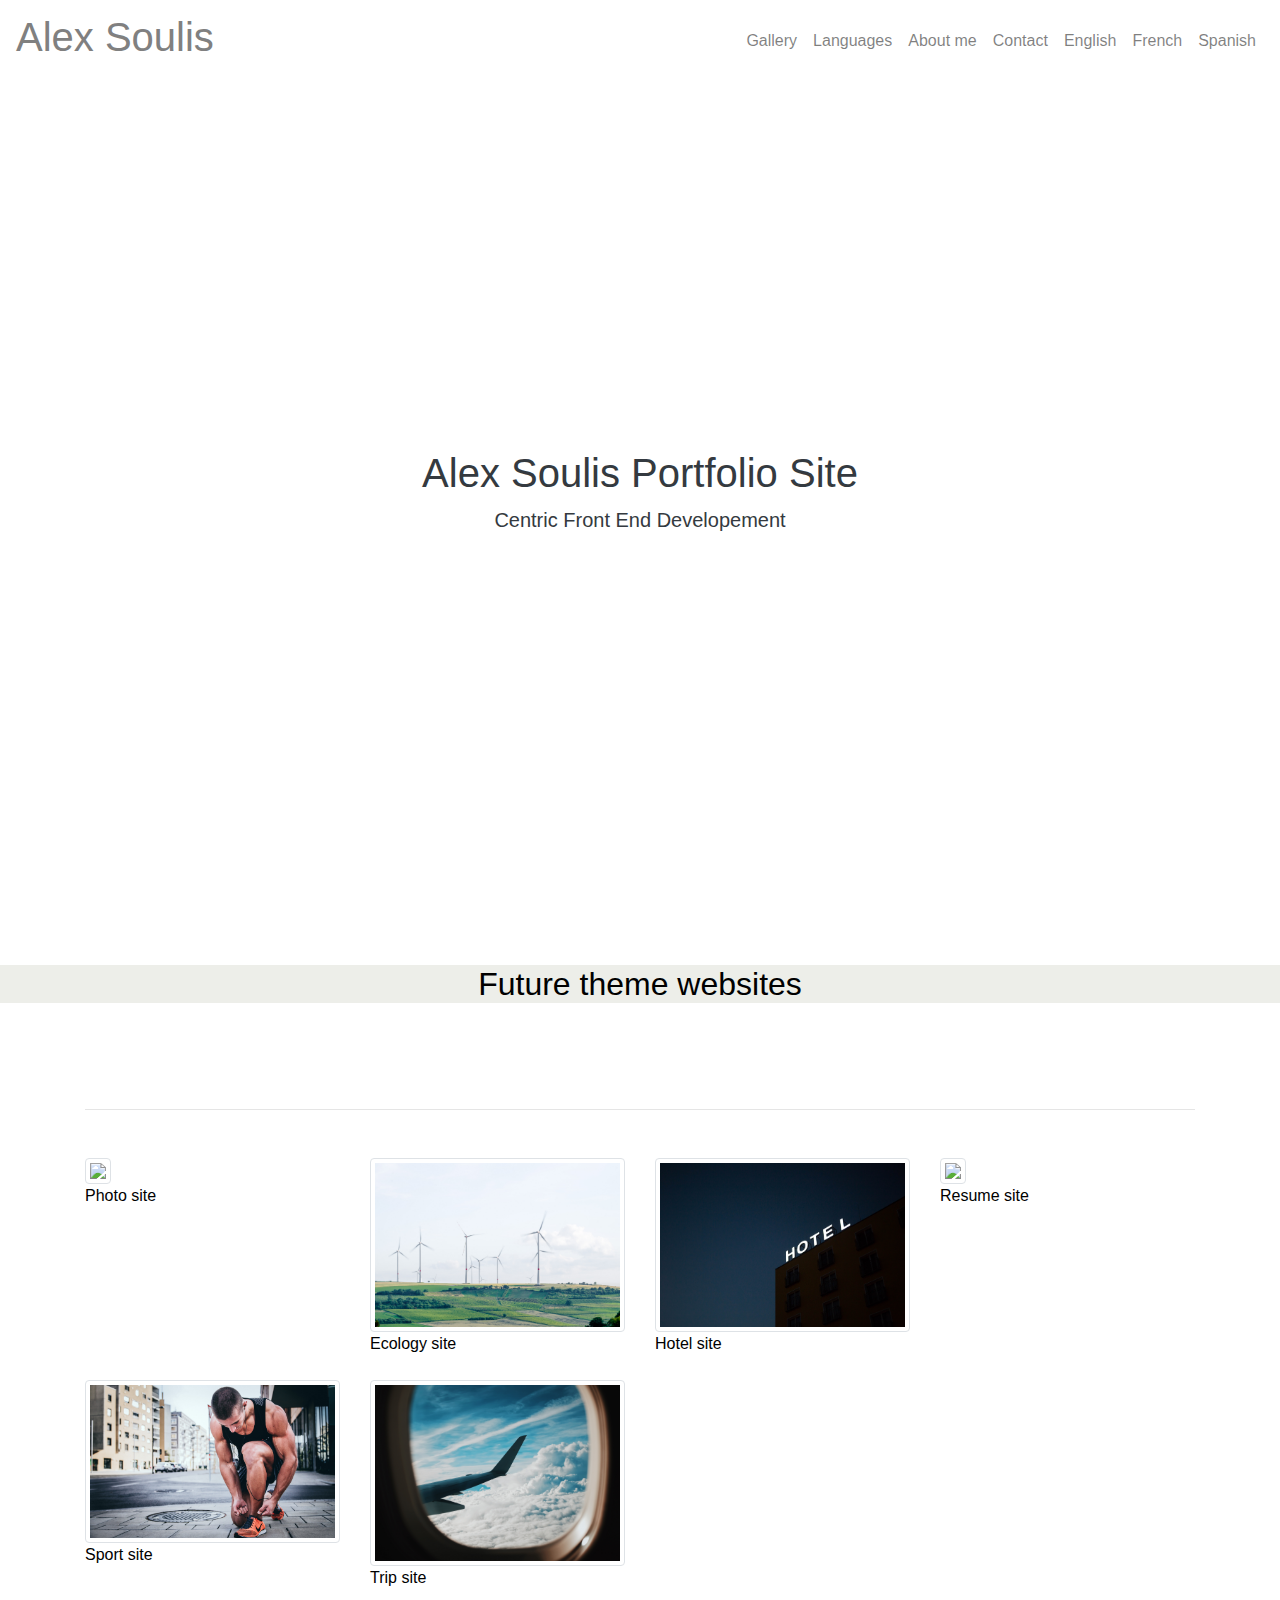
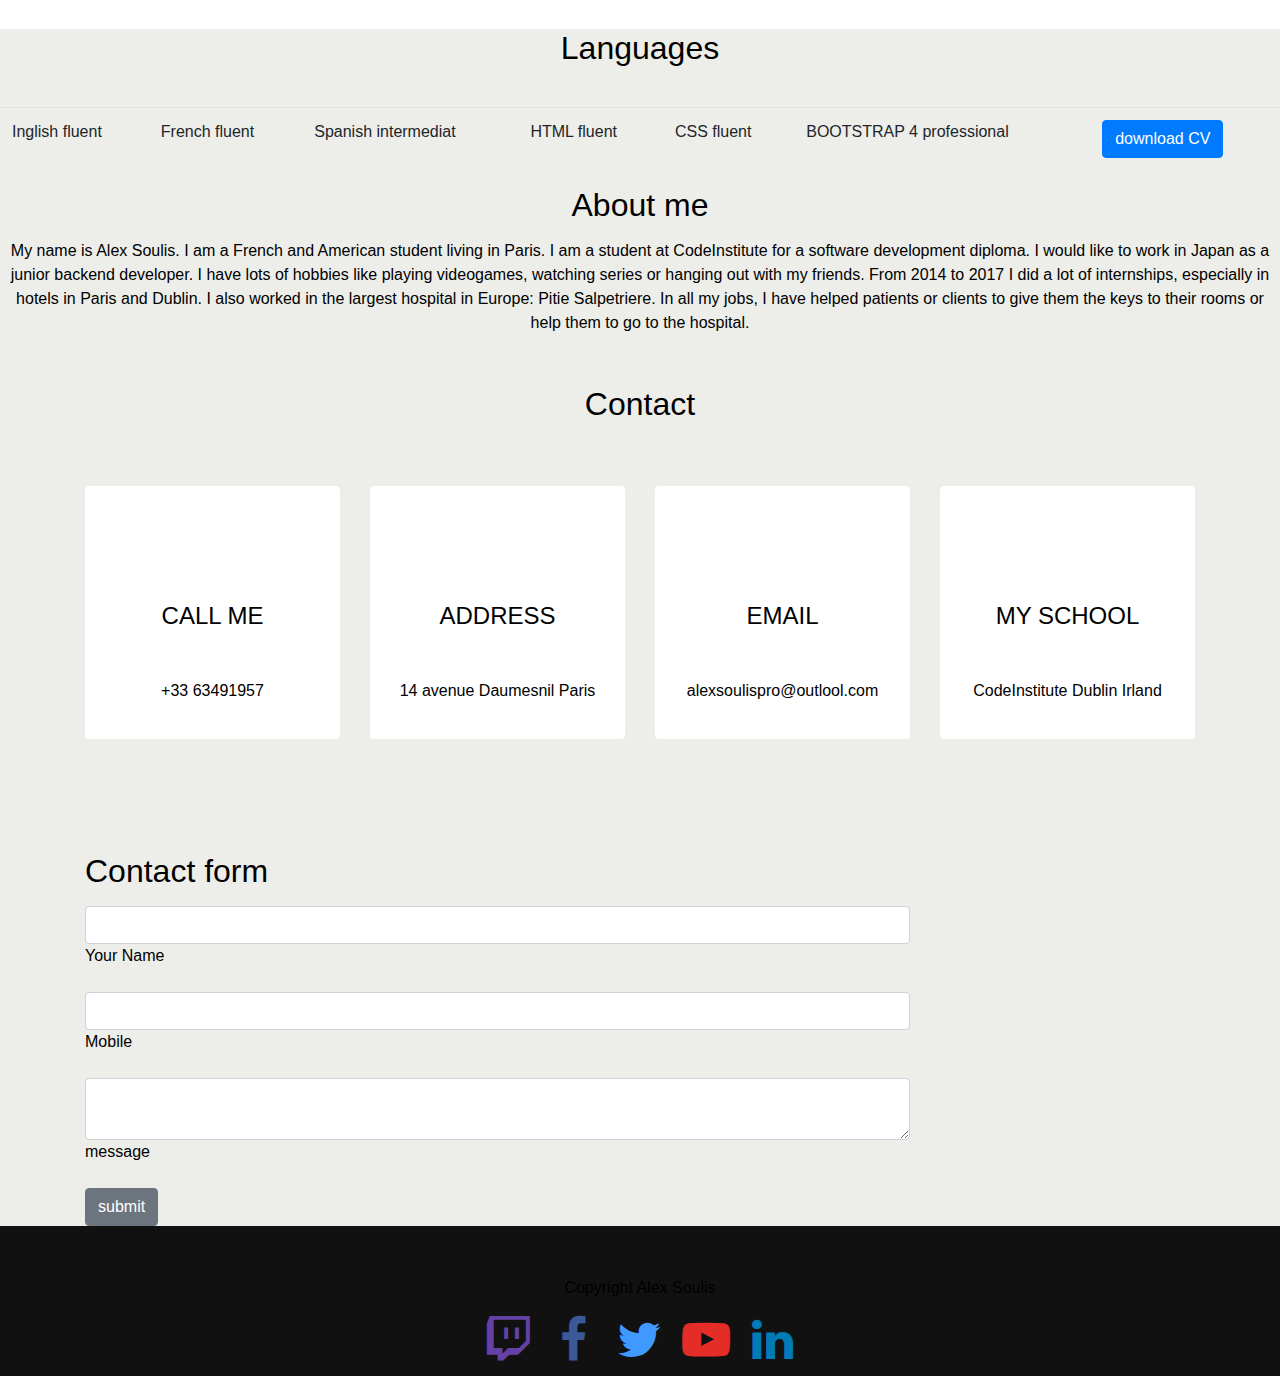
==== commit f12488b6: "commit" ====
--- a/index.html
+++ b/index.html
@@ -36,12 +36,12 @@
                   		</li>
                   		<li class="nav-item">
                      		<a class="nav-link" href="#aboutme">
-                     			About mes
+                     			About me
                      		</a>
                   		</li>
                   		<li class="nav-item">
                      		<a class="nav-link" href="#contact">
-                     			Contactar
+                     			Contact
                      		</a>
                   		</li>
                 		<li class="nav-item">
@@ -76,7 +76,7 @@
     </div>
   </div>
   </div>
-  <h2 class="colorblack">Future websites</h2>
+  <h2 class="colorblack">Future theme websites</h2>
   <span id="gallery"></span>
   <div class="container">
 
@@ -88,32 +88,32 @@
 
     <div class="col-lg-3 col-md-4 col-6">
       <a href="#gallery" class="d-block mb-4 h-100">
-            <img class="img-fluid img-thumbnail" src="alexsou.jpg">
-          </a>
-    </div>
-    <div class="col-lg-3 col-md-4 col-6">
-      <a href="#gallery" class="d-block mb-4 h-100">
-            <img class="img-fluid img-thumbnail" src="ecology.jpg">
-          </a>
-    </div>
-    <div class="col-lg-3 col-md-4 col-6">
-      <a href="#gallery" class="d-block mb-4 h-100">
-            <img class="img-fluid img-thumbnail" src="hotel.jpg" >
-          </a>
-    </div>
-    <div class="col-lg-3 col-md-4 col-6">
-      <a href="#gallery" class="d-block mb-4 h-100">
-            <img class="img-fluid img-thumbnail" src="rusme.jpg">
-          </a>
-    </div>
-    <div class="col-lg-3 col-md-4 col-6">
-      <a href="#gallery" class="d-block mb-4 h-100">
-            <img class="img-fluid img-thumbnail" src="sport.jpg" >
-          </a>
-    </div>
-    <div class="col-lg-3 col-md-4 col-6">
-      <a href="#gallery" class="d-block mb-4 h-100">
-            <img class="img-fluid img-thumbnail" src="trip.jpg" >
+            <img class="img-fluid img-thumbnail" src="alexsou.jpg"><p>Photo site</p>
+          </a>
+    </div>
+    <div class="col-lg-3 col-md-4 col-6">
+      <a href="#gallery" class="d-block mb-4 h-100">
+            <img class="img-fluid img-thumbnail" src="ecology.jpg"><p>Ecology site</p>
+          </a>
+    </div>
+    <div class="col-lg-3 col-md-4 col-6">
+      <a href="#gallery" class="d-block mb-4 h-100">
+            <img class="img-fluid img-thumbnail" src="hotel.jpg" ><p>Hotel site</p>
+          </a>
+    </div>
+    <div class="col-lg-3 col-md-4 col-6">
+      <a href="#gallery" class="d-block mb-4 h-100">
+            <img class="img-fluid img-thumbnail" src="rusme.jpg"><p>Resume site</p>
+          </a>
+    </div>
+    <div class="col-lg-3 col-md-4 col-6">
+      <a href="#gallery" class="d-block mb-4 h-100">
+            <img class="img-fluid img-thumbnail" src="sport.jpg" ><p>Sport site</p>
+          </a>
+    </div>
+    <div class="col-lg-3 col-md-4 col-6">
+      <a href="#gallery" class="d-block mb-4 h-100">
+            <img class="img-fluid img-thumbnail" src="trip.jpg" ><p>Trip site</p>
           </a>
     
   </div>
@@ -140,7 +140,8 @@
          </div>
          <h2 class="center" id="aboutme">About me</h2>
          <div class="about">
-<p style="text-align:center">My name is Alex Soulis. I am a French and American student living in Paris. I am a student at CodeInstitute for a software development diploma. I would like to work in Japan as a junior backend developer. I have lots of hobbies like playing videogames, watching series or hanging out with my friends. From 2014 to 2017 I did a lot of internships, especially in hotels in Paris and Dublin. I also worked in the largest hospital in Europe: Pitie Salpetriere. In all my jobs, I have helped patients or clients to give them the keys to their rooms or help them to go to the hospital. </p></div>
+<p style="text-align:center">My name is Alex Soulis. I am a French and American student living in Paris. I am a student at CodeInstitute for a software development diploma. I would like to work in Japan as a junior backend developer. I have lots of hobbies like playing videogames, watching series or hanging out with my friends. From 2014 to 2017 I did a lot of internships, especially in hotels in Paris and Dublin. I also worked in the largest hospital in Europe: Pitie Salpetriere. In all my jobs, I have helped patients or clients to give them the keys to their rooms or help them to go to the hospital. </p>
+    </div>
       <section id="contact">
        <div class="container">
            <h2 style="text-align:center">Contact</h2>
@@ -201,7 +202,7 @@
 			<textarea id="message" name="phone" class="form-control" necesario></textarea>
 			<label for="message">message</label>
 		</div>
-		<button type="button" class="btn btn-secondary">enviar</button>
+		<button type="button" class="btn btn-secondary">submit</button>
 		</form>
 	</div>
 </div>
--- a/style.css
+++ b/style.css
@@ -125,9 +125,9 @@
 }
 .colorblack{
   background-color:#EDEEE9;
-  color:white;
+  color:black;
   text-align: center;
-}
+  }
 .bccolor{
   background-color: #EDEEE9;
 }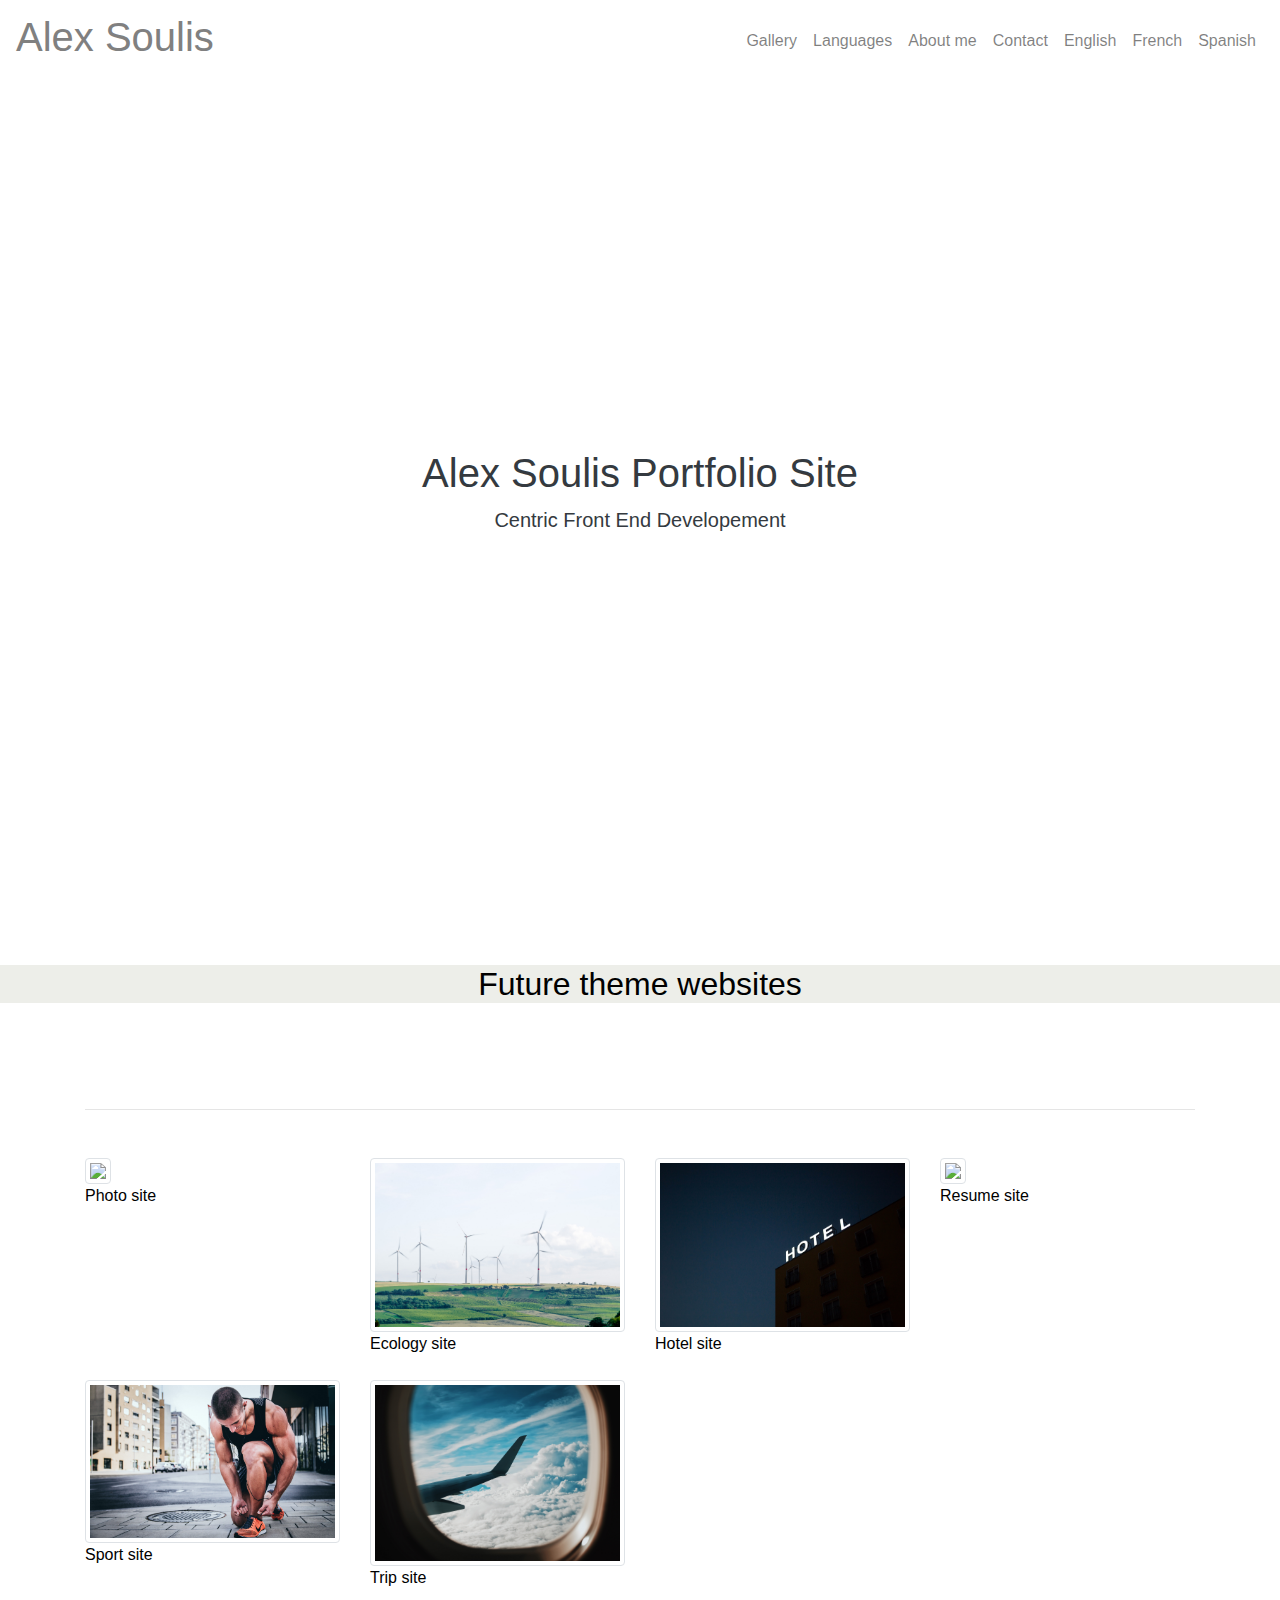
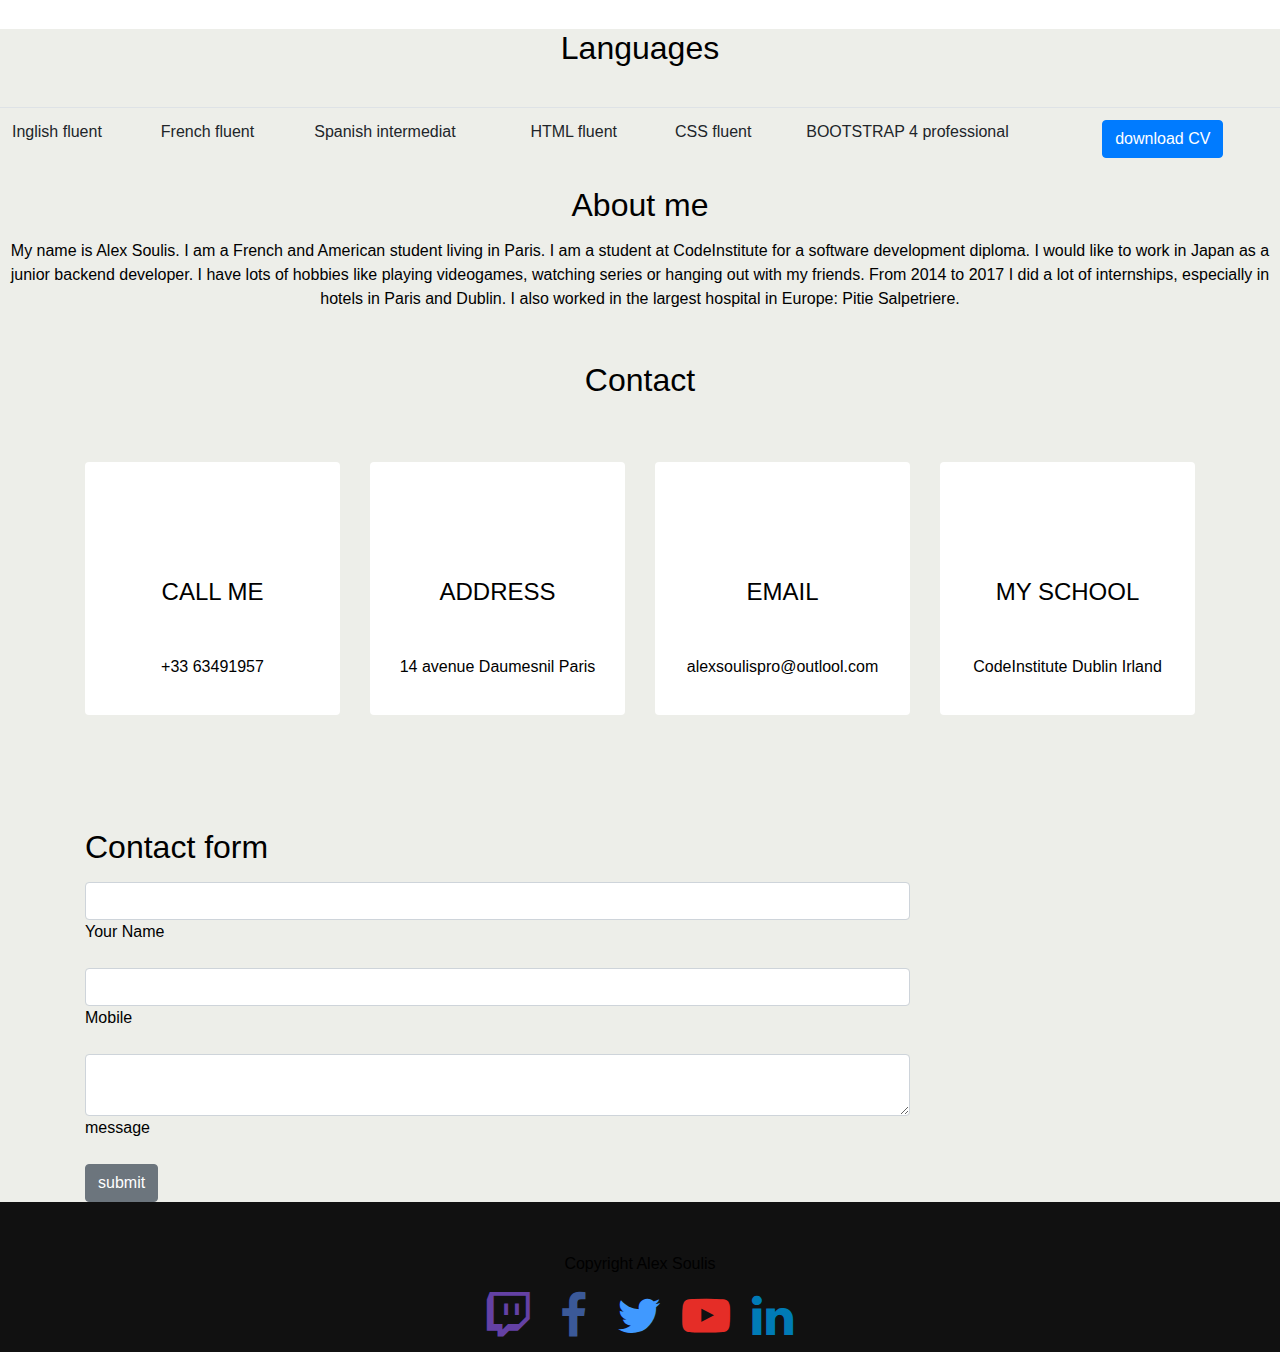
==== commit afbc948d: "commit" ====
--- a/index.html
+++ b/index.html
@@ -140,7 +140,7 @@
          </div>
          <h2 class="center" id="aboutme">About me</h2>
          <div class="about">
-<p style="text-align:center">My name is Alex Soulis. I am a French and American student living in Paris. I am a student at CodeInstitute for a software development diploma. I would like to work in Japan as a junior backend developer. I have lots of hobbies like playing videogames, watching series or hanging out with my friends. From 2014 to 2017 I did a lot of internships, especially in hotels in Paris and Dublin. I also worked in the largest hospital in Europe: Pitie Salpetriere. In all my jobs, I have helped patients or clients to give them the keys to their rooms or help them to go to the hospital. </p>
+<p style="text-align:center">My name is Alex Soulis. I am a French and American student living in Paris. I am a student at CodeInstitute for a software development diploma. I would like to work in Japan as a junior backend developer. I have lots of hobbies like playing videogames, watching series or hanging out with my friends. From 2014 to 2017 I did a lot of internships, especially in hotels in Paris and Dublin. I also worked in the largest hospital in Europe: Pitie Salpetriere.</p>
     </div>
       <section id="contact">
        <div class="container">
